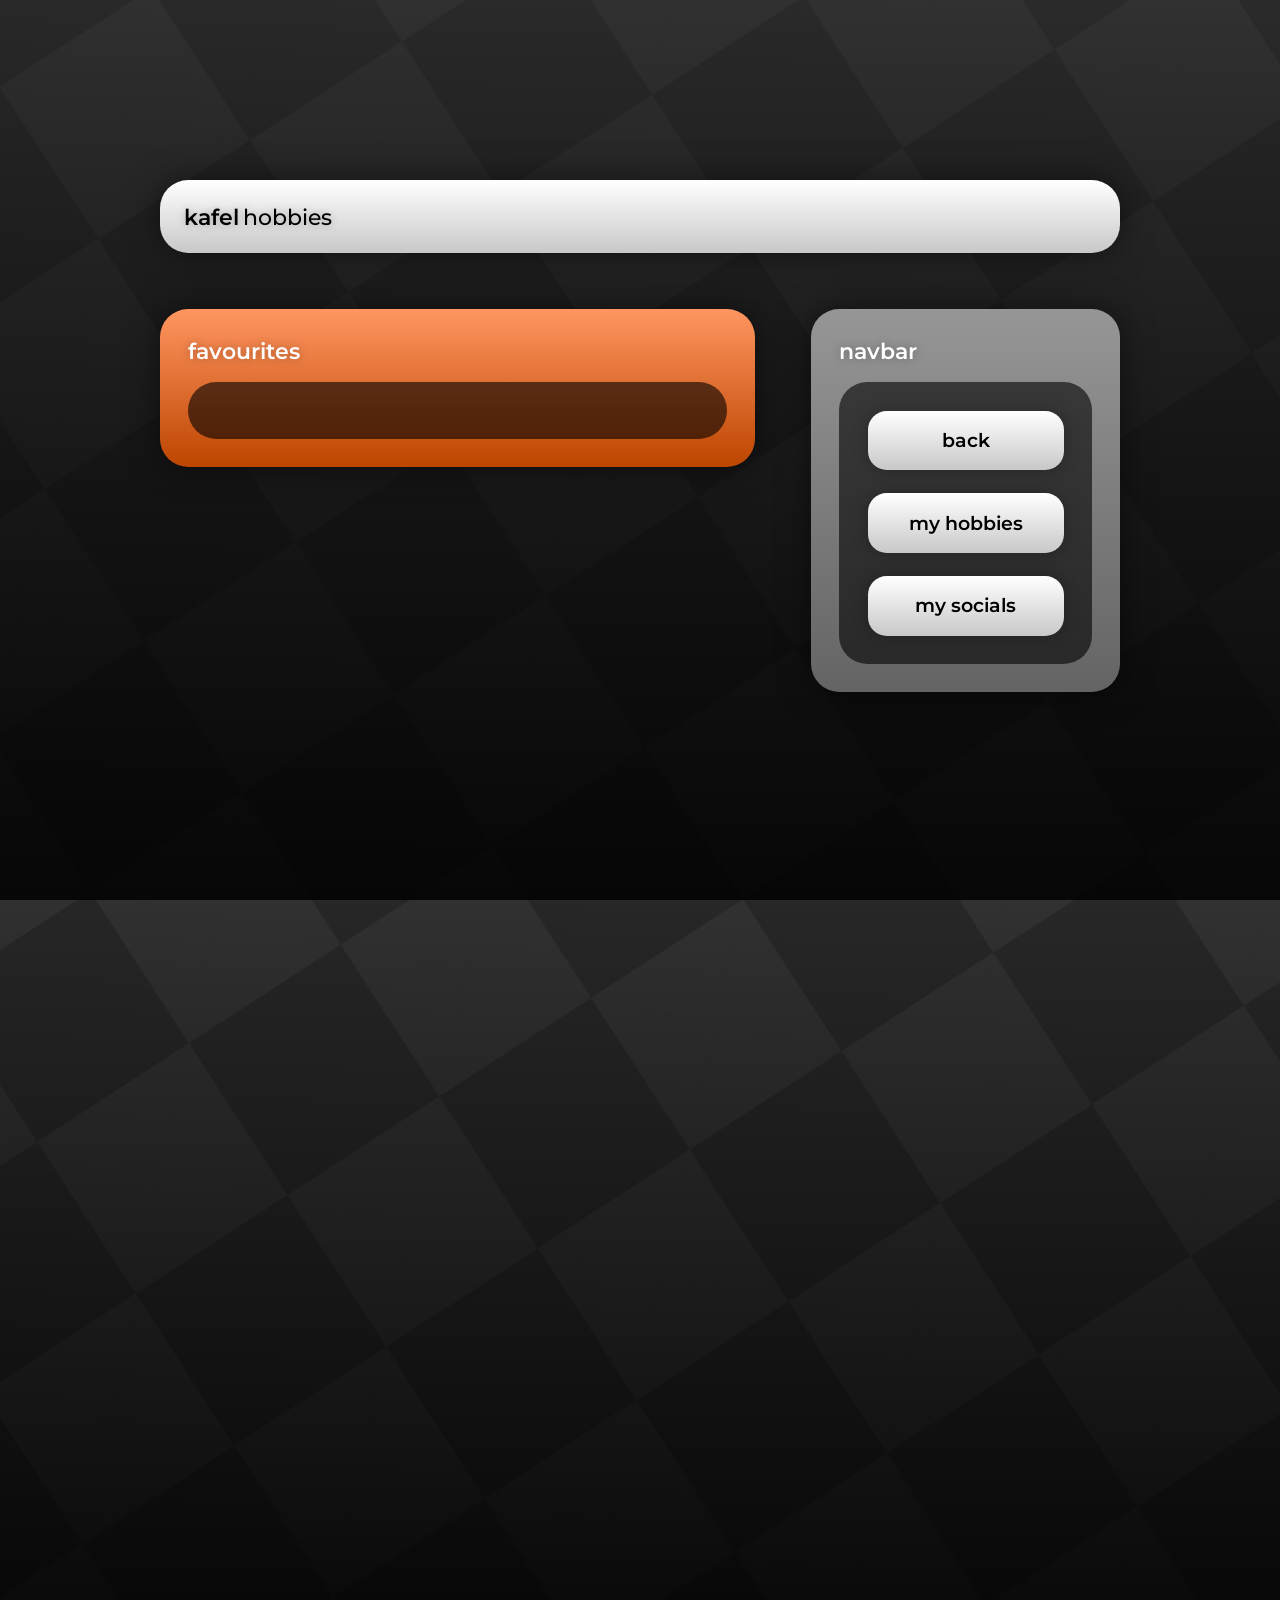
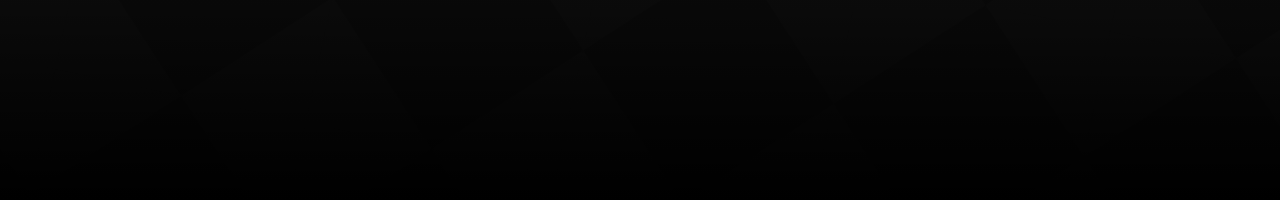
==== hobbies.html @ ec7abc8a "a" ====
﻿<!-- index.html -->
<!DOCTYPE html>
<html lang="en">
<head>
    <meta charset="utf-8" />
    <meta name="viewport" content="width=device-width, initial-scale=1.0">
    <title>kafel \ portfolio \ hobbies</title>

    <link rel="stylesheet" href="more.css" >
</head >
<body>
    <div class="wrapper2">
        <div class="wrapper">
            <div class="checkerboard"></div>
        </div>
    </div>

    <div class="darkthing">
        <div class="thing">
            <div class="bar">
                <header>kafel</header>
                <header class="header2">hobbies</header>
            </div>
            <div class="center">
                <div class="aboutwin">
                    favourites
                    <div class="black fav">

                    </div>
                </div>
                <div class="navbar">
                    navbar
                    <div class="black">
                        <div class="btns">
                            <button class="btn" id="back">back</button>
                            <button class="btn" id="hobbies">my hobbies</button>
                            <button class="btn" id="socials">my socials</button>
                        </div>
                    </div>
                </div>
            </div>
        </div>
    </div>
    <script src="more.js"></script>
</body>
</html >
---- more.css ----
﻿/*kafel | 10\10\26 */
/*fonts*/
@font-face {
    font-family: "mont";
    src: url("fonts/montserrat-sb.ttf") format('truetype');
    font-style: normal;
    font-weight: 600;
}

@font-face {
    font-family: "mont-m";
    src: url("fonts/montserrat-m.ttf") format('truetype');
    font-style: normal;
    font-weight: 600;
}

/*other*/
html, body {
    width: 100%;
    height: 100%;
    font-size: clamp(12px, 1vw + 6px, 20px);
}
body {
    font-family: mont;
    margin: 0;
    padding: 0;
    background-color: black;
    display: flex;
    overflow: hidden;
    justify-content: center;
    align-items: center;
    font-size: 1rem;
    text-shadow: 0px 0px 8px rgba(0,0,0,0.25);
}
.darkthing {
    width: 100%;
    height: 100%;
    background-color: white;
    background: linear-gradient(180deg, rgba(20, 20, 20, 0.65) 0%, rgba(0, 0, 0, 0.85) 100%);
    display: flex;
    overflow: hidden;
    justify-content: center;
    align-items: center;
    z-index: 10;
}
.thing {
    width: 75vw;
    height: 60vh;
    display: flex;
    flex-direction: column;
    justify-content: center;
    align-items: center;
    gap: 3rem;
    font-size: 1.15rem;
}
.bar {
    background: #ffffff;
    background: linear-gradient(180deg, rgba(255, 255, 255, 1) 0%, rgba(200, 200, 200, 1) 100%);
    border-radius: 1.5rem;
    color: black;
    padding: 1.25rem;
    box-shadow: 0px 0px 16px rgba(0,0,0,0.4);
    box-sizing: border-box;
    display: flex;
    width: 100%;
    flex-direction: row;
    align-items: center;
    gap: 0.25rem;
    box-shadow: 0px 0px 32px rgba(0,0,0,0.5);
}
header {
    font-size: 1.15rem;
}
.header2{
    font-family: mont-m;
}
.center {
    width: 100%;
    height: 100%;
    display: flex;
    flex-direction: row;
    gap: 3rem;
    align-items: flex-start;
}
.aboutwin {
    display: flex;
    background: #ff9661;
    background: linear-gradient(180deg, rgba(255, 150, 97, 1) 0%, rgba(189, 69, 0, 1) 100%);
    border-radius: 1.5rem;
    position: relative;
    width: 100%;
    height: auto;
    flex-direction: column;
    box-shadow: 0px 0px 16px rgba(0,0,0,0.4);
    box-sizing: border-box;
    padding: 1.5rem;
    gap: 1rem;
    color: white;
    min-height: 0;
    box-shadow: 0px 0px 32px rgba(0,0,0,0.5);
}
.navbar {
    display: flex;
    background: linear-gradient(180deg, rgba(150, 150, 150, 1) 0%, rgba(100, 100, 100, 1) 100%);
    border-radius: 1.5rem;
    position: relative;
    width: 50%;
    height: auto;
    flex-direction: column;
    justify-content: center;
    box-shadow: 0px 0px 16px rgba(0,0,0,0.4);
    box-sizing: border-box;
    padding: 1.5rem;
    min-height: 0;
    gap: 1rem;
    color: white;
    box-shadow: 0px 0px 32px rgba(0,0,0,0.5);
}
.black {
    display: flex;
    flex-direction: row;
    gap: 1.5rem;
    background-color: rgba(0,0,0, 0.6);
    border-radius: 1.5rem;
    align-items: center;
    justify-content: space-around;
    width: 100%;
    height: 100%;
    padding: 1.5rem;
    box-sizing: border-box;
    min-height: 0;
    overflow: hidden;
}
img {
    height: 15vh;
    aspect-ratio: 1;
}
a{
    font-size: 1rem;
}
.btns {
    display: flex;
    flex-direction: column;
    width: 100%;
    height: 25vh;
    gap: 1.25rem;
    justify-content: space-between;
}
.btn {
    background: #ffffff;
    background: linear-gradient(180deg, rgba(255, 255, 255, 1) 0%, rgba(200, 200, 200, 1) 100%);
    border: none;
    border-radius: 1rem;
    width: 100%;
    color: black;
    font-family: mont;
    font-size: 1rem;
    box-sizing: border-box;
    box-shadow: 0px 0px 16px rgba(0,0,0,0.25);
    cursor: pointer;
    /* Центрируем текст внутри кнопки */
    display: flex;
    align-items: center;
    justify-content: center;
    /* Исходное распределение высоты (все равны) */
    flex: 1 1 auto;
    /* Плавный твининг изменения высоты */
    transition: flex 0.4s cubic-bezier(0.25, 1, 0.5, 1);
}
.btns:hover .btn {
    flex: 0.5 1 auto;
}

/* 2. Но та конкретная кнопка, на которую навели, сильно увеличивается */
.btns .btn:hover {
    flex: 0.75 1 auto;
}
/* Базовое состояние кнопок соцсетей */
.linkbtn {
    background: #ffffff;
    background: linear-gradient(180deg, rgba(255, 255, 255, 1) 0%, rgba(200, 200, 200, 1) 100%);
    border: none;
    border-radius: 1rem;
    color: black;
    font-family: mont;
    font-size: 1rem;
    box-sizing: border-box;
    box-shadow: 0px 0px 16px rgba(0,0,0,0.25);
    cursor: pointer;
    display: flex;
    align-items: center;
    justify-content: center;
    height: 5vh !important;
    /* Убран !important, чтобы flex мог динамически изменяться */
    flex: 1 1 auto;
    transition: flex 0.4s cubic-bezier(0.25, 1, 0.5, 1);
}

/* Контейнер-родитель, который контролирует ширину элементов */
.links {
    display: flex;
    flex-direction: row;
    gap: 1rem;
    width: 100%; /* Растягиваем контейнер кнопок на всю ширину окна */
}

    /* 1. Когда курсор внутри контейнера .links, ВСЕ кнопки сжимаются */
    .links:hover .linkbtn {
        flex: 0.5 1 auto;
    }

    /* 2. Конкретная кнопка под курсором плавно расширяется по оси X */
    .links .linkbtn:hover {
        flex: 0.65 1 auto;
    }
.fav{
    height: 175%;
}

/*bg*/
.wrapper2 {
    width: 100%;
    height: 200vh;
    position: absolute;
    overflow: hidden;
    top: 0;
    background: linear-gradient(180deg, rgba(0, 0, 0, 0.15) 0%, rgba(0, 0, 0, 1) 100%);
}

.wrapper {
    position: absolute;
    top: -100%;
    left: -100%;
    width: 500%;
    height: 300%;
    transform: rotate(12deg);
    overflow: hidden;
    z-index: -1;
}

.checkerboard {
    --size: 256px;
    width: 200%;
    height: 100%;
    background-image: linear-gradient(45deg, #5c5c5c 25%, transparent 25%), linear-gradient(-45deg, #5c5c5c 25%, transparent 25%), linear-gradient(45deg, transparent 75%, #5c5c5c 75%), linear-gradient(-45deg, transparent 75%, #5c5c5c 75%);
    background-size: var(--size) var(--size);
    background-color: #3d3d3d;
    animation: scroll 12s linear infinite;
    position: relative;
}


    .checkerboard::after {
        content: '';
        position: absolute;
        top: 0;
        left: 0;
        width: 120%;
        height: 120%;
        background: radial-gradient(circle at 15% 15%, rgba(255,255,255,0.22) 0%, rgba(0,0,0,0.45) 85%);
        pointer-events: none;
    }

@keyframes scroll {
    0% {
        background-position: 0px 0px, 0px calc(var(--size) / 2), calc(var(--size) / 2) calc(var(--size) / -2), calc(var(--size) / -2) 0px;
    }

    100% {
        background-position: var(--size) var(--size), var(--size) calc(var(--size) * 1.5), calc(var(--size) * 1.5) calc(var(--size) / 2), calc(var(--size) / 2) var(--size);
    }
}

/*media reqs*/
@media (min-aspect-ratio: 18/9) {
    .thing {
        aspect-ratio: 18 / 9;
        height: 80vh;
        width: auto;
    }
}
@media (max-aspect-ratio: 4/3) {
    /* Разрешаем главному контейнеру адаптироваться под квадратный экран */
    .thing {
        width: 90vw; /* Увеличиваем общую ширину на узком экране, чтобы убрать пустые поля */
        height: auto; /* Позволяем сайту расти вниз, чтобы текст не вылезал */
    }

    /* Главное исправление: перестраиваем блоки друг под друга (вертикально) */


    /* Теперь эти свойства сработают идеально, так как блоки больше не жмут друг друга в ряду */
    .navbar {
        width: 100% !important;
    }

    .aboutwin {
        width: 100% !important;
    }
}
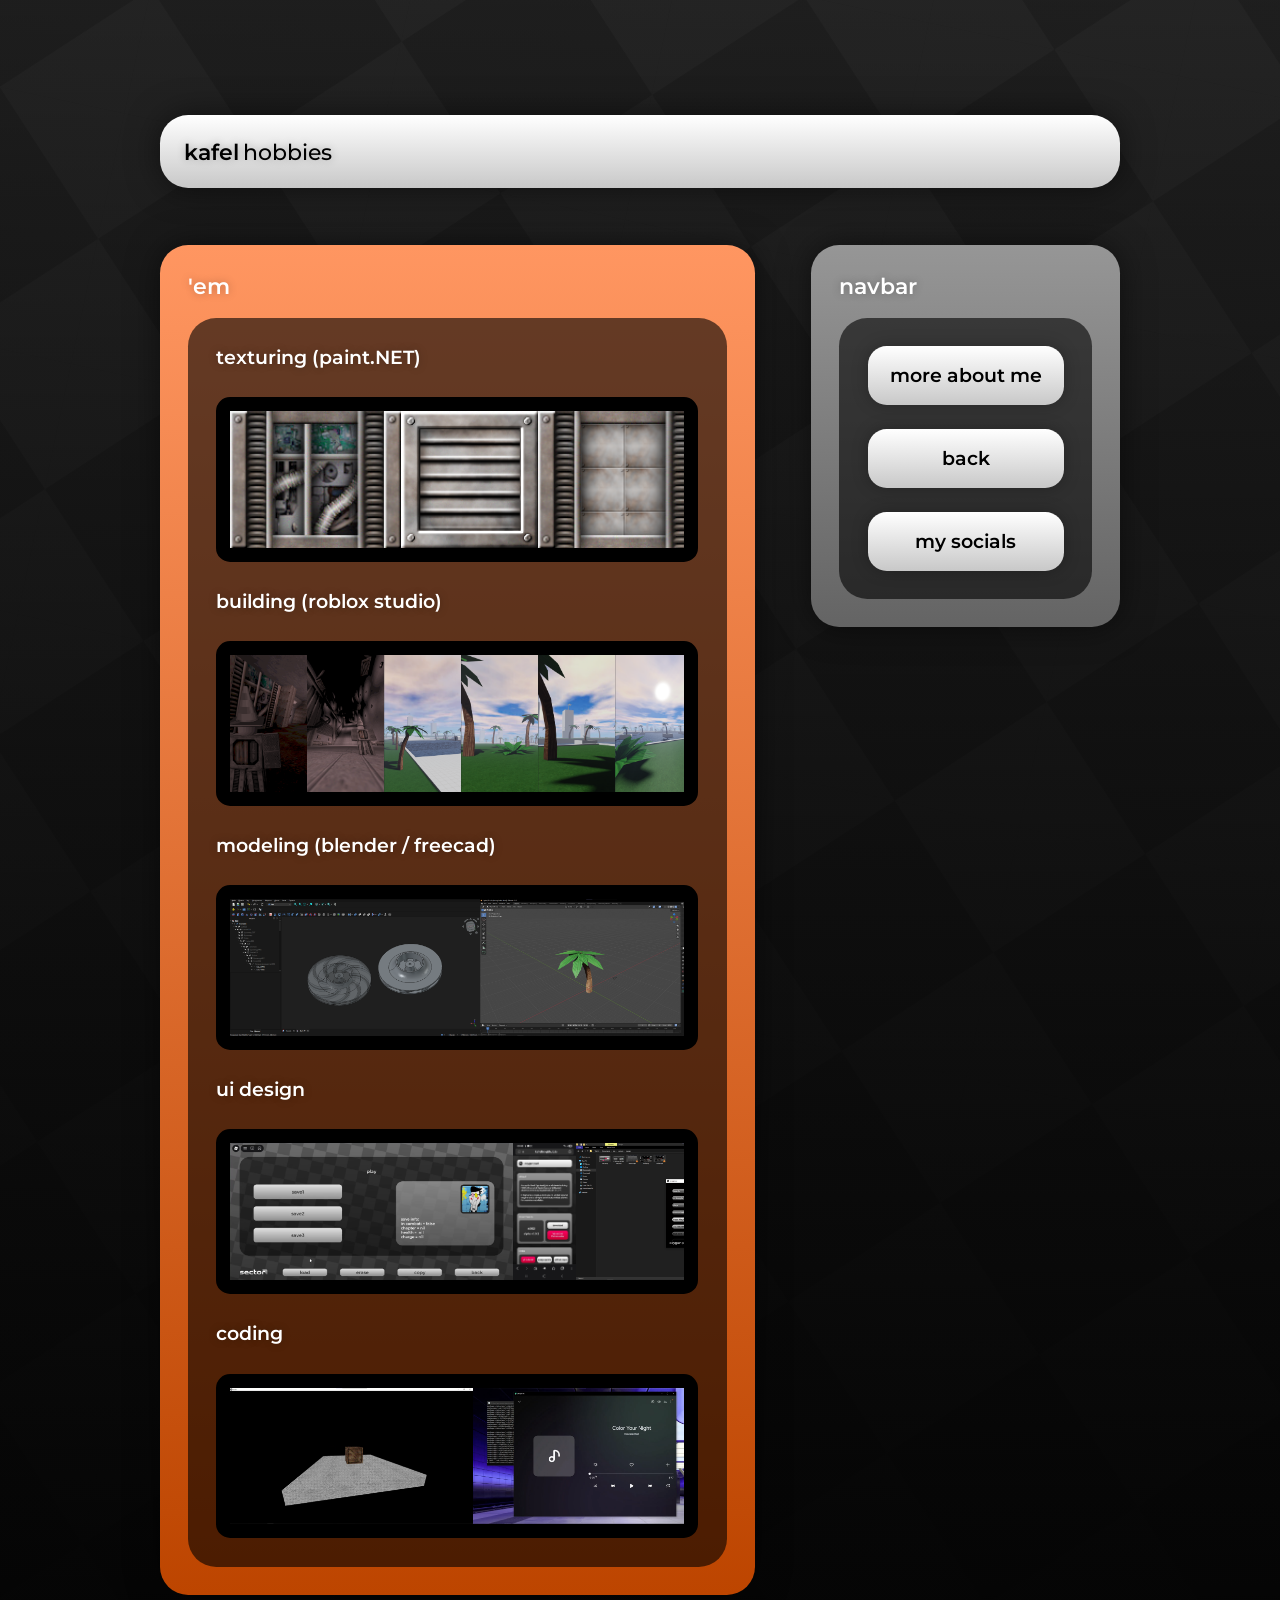
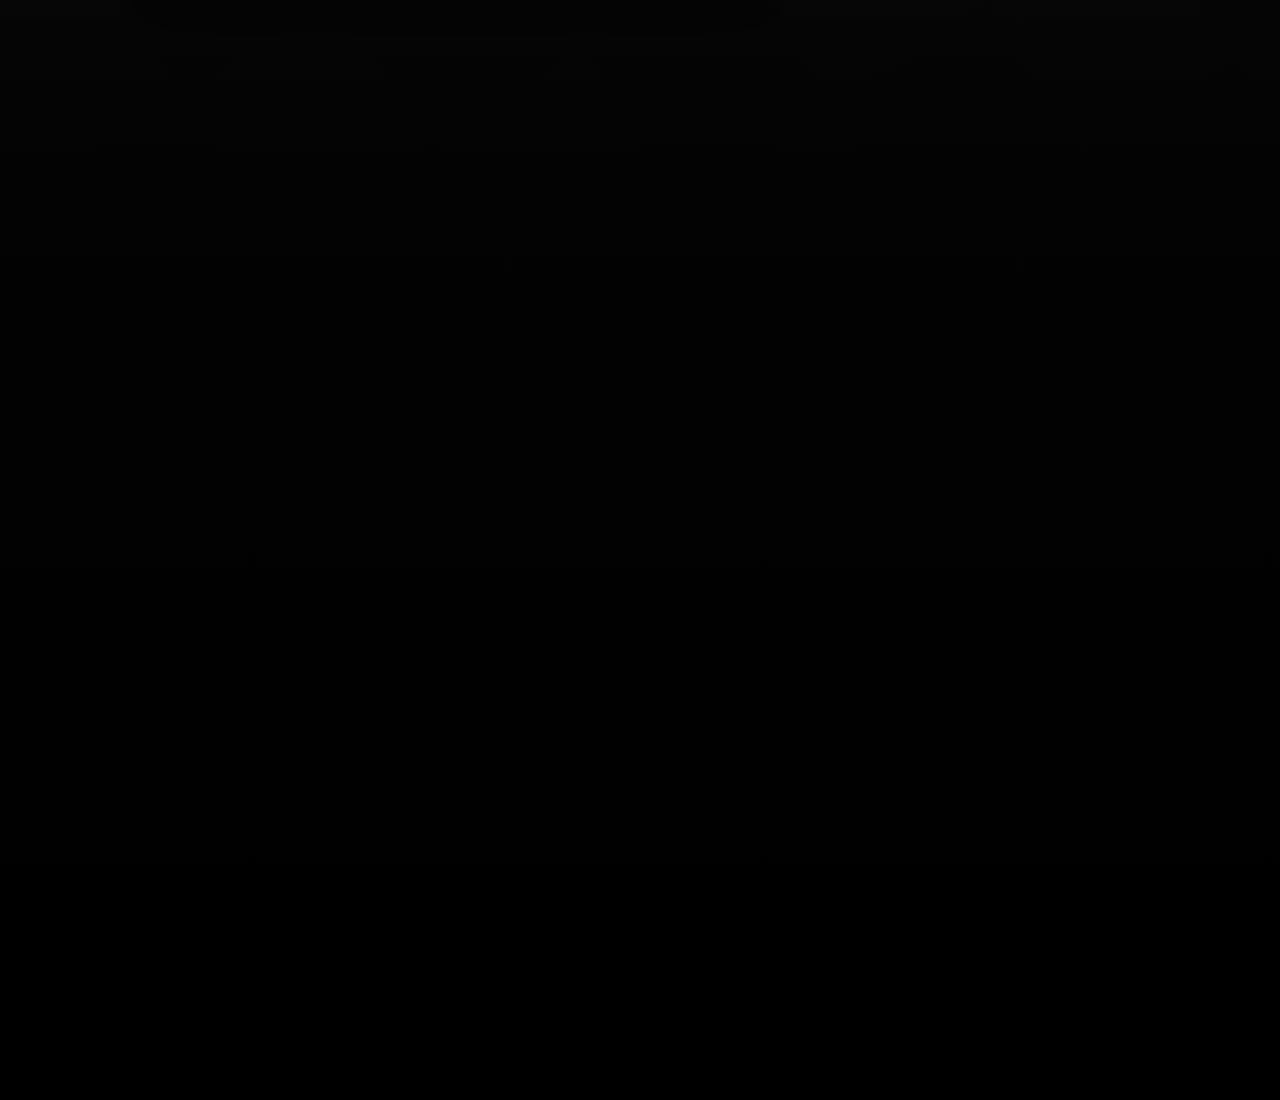
==== commit 7269eacd: "a" ====
--- a/hobbies.html
+++ b/hobbies.html
@@ -6,7 +6,7 @@
     <meta name="viewport" content="width=device-width, initial-scale=1.0">
     <title>kafel \ portfolio \ hobbies</title>
 
-    <link rel="stylesheet" href="more.css" >
+    <link rel="stylesheet" href="hobbies.css" >
 </head >
 <body>
     <div class="wrapper2">
@@ -23,17 +23,60 @@
             </div>
             <div class="center">
                 <div class="aboutwin">
-                    favourites
-                    <div class="black fav">
-
+                    'em
+                    <div class="black list">
+                        texturing (paint.NET)
+                        <div class="cimg">
+                            <img src="works/texturing/door2.png" />
+                            <img src="works/texturing/vent3.png" />
+                            <img src="works/texturing/door3.png" />
+                            <img src="works/texturing/soda!.png" />
+                            <img src="works/texturing/charger_online.png" />
+                            <img src="works/texturing/battery_up.png" />
+                            <img src="works/texturing/spot2_lit.png" />
+                            <img src="works/texturing/charger_pipe.png" />
+                            <img src="works/texturing/wire.png" />
+                            <img src="works/texturing/metalgrate2.png" />
+                        </div>
+                        building (roblox studio)
+                        <div class="cimg">
+                            <img src="works/rbstudio/3.png" />
+                            <img src="works/rbstudio/4.png" />
+                            <img src="works/rbstudio/5.png" />
+                            <img src="works/rbstudio/6.png" />
+                            <img src="works/rbstudio/7.png" />
+                            <img src="works/rbstudio/8.png" />
+                            <img src="works/rbstudio/14.png" />
+                            <img src="works/rbstudio/16.png" />
+                            <img src="works/rbstudio/17.png" />
+                            <img src="works/rbstudio/18.png" />
+                        </div>
+                        modeling (blender / freecad)
+                        <div class="cimg">
+                            <img src="works/modeling/cad1.png" />
+                            <img src="works/modeling/palm.png" />
+                        </div>
+                        ui design
+                        <div class="cimg">
+                            <img src="works/design/sec.png" id="works/design/sector.mkv" />
+                            <img src="works/design/oxy.png" />
+                            <img src="works/design/oxy2.png" />
+                        </div>
+                        coding
+                        <div class="cimg">
+                            <img src="works/coding/demo.png" id="works/coding/demo.mkv" />
+                            <img src="works/coding/oldlink.png" id="works/coding/oldlink.mkv" />
+                            <img src="works/coding/oxyprev.png" id="works/coding/oxy.mkv" />
+                            <img src="works/coding/oxyui.png" id="works/coding/o.mp4" />
+                        </div>
                     </div>
                 </div>
                 <div class="navbar">
                     navbar
                     <div class="black">
                         <div class="btns">
-                            <button class="btn" id="back">back</button>
-                            <button class="btn" id="hobbies">my hobbies</button>
+                            <button class="btn" id="back">more about me</button>
+                            <button class="btn" id="hobbies">back</button>
                             <button class="btn" id="socials">my socials</button>
                         </div>
                     </div>
@@ -41,6 +84,6 @@
             </div>
         </div>
     </div>
-    <script src="more.js"></script>
+    <script src="hobbies.js"></script>
 </body>
 </html >
--- a/hobbies.css
+++ b/hobbies.css
@@ -0,0 +1,308 @@
+﻿/*kafel | 10\10\26 */
+/*fonts*/
+@font-face {
+    font-family: "mont";
+    src: url("fonts/montserrat-sb.ttf") format('truetype');
+    font-style: normal;
+    font-weight: 600;
+}
+
+@font-face {
+    font-family: "mont-m";
+    src: url("fonts/montserrat-m.ttf") format('truetype');
+    font-style: normal;
+    font-weight: 600;
+}
+
+/*other*/
+html, body {
+    width: 100%;
+    height: 100%;
+    font-size: clamp(12px, 1vw + 6px, 20px);
+}
+body {
+    font-family: mont;
+    margin: 0;
+    padding: 0;
+    background-color: black;
+    display: flex;
+    overflow-x: hidden;
+    justify-content: center;
+    align-items: center;
+    font-size: 1rem;
+    text-shadow: 0px 0px 8px rgba(0,0,0,0.25);
+}
+.darkthing {
+    width: 100%;
+    height: 500%;
+    background-color: white;
+    background: linear-gradient(180deg, rgba(20, 20, 20, 0.65) 0%, rgba(0, 0, 0, 0.85) 100%);
+    display: flex;
+    justify-content: center;
+    align-items: center;
+    z-index: 10;
+}
+.thing {
+    width: 75vw;
+    height: 60vh;
+    display: flex;
+    flex-direction: column;
+    justify-content: center;
+    align-items: center;
+    gap: 3rem;
+    font-size: 1.15rem;
+}
+.bar {
+    background: #ffffff;
+    background: linear-gradient(180deg, rgba(255, 255, 255, 1) 0%, rgba(200, 200, 200, 1) 100%);
+    border-radius: 1.5rem;
+    color: black;
+    padding: 1.25rem;
+    box-shadow: 0px 0px 16px rgba(0,0,0,0.4);
+    box-sizing: border-box;
+    display: flex;
+    width: 100%;
+    flex-direction: row;
+    align-items: center;
+    gap: 0.25rem;
+    box-shadow: 0px 0px 32px rgba(0,0,0,0.5);
+}
+header {
+    font-size: 1.15rem;
+}
+.header2{
+    font-family: mont-m;
+}
+.center {
+    width: 100%;
+    height: 100%;
+    display: flex;
+    flex-direction: row;
+    gap: 3rem;
+    align-items: flex-start;
+}
+.aboutwin {
+    display: flex;
+    background: #ff9661;
+    background: linear-gradient(180deg, rgba(255, 150, 97, 1) 0%, rgba(189, 69, 0, 1) 100%);
+    border-radius: 1.5rem;
+    position: relative;
+    width: 100%;
+    height: 250%;
+    flex-direction: column;
+    box-shadow: 0px 0px 16px rgba(0,0,0,0.4);
+    box-sizing: border-box;
+    padding: 1.5rem;
+    gap: 1rem;
+    color: white;
+    min-height: 0;
+    box-shadow: 0px 0px 32px rgba(0,0,0,0.5);
+}
+.navbar {
+    display: flex;
+    background: linear-gradient(180deg, rgba(150, 150, 150, 1) 0%, rgba(100, 100, 100, 1) 100%);
+    border-radius: 1.5rem;
+    position: relative;
+    width: 50%;
+    height: auto;
+    flex-direction: column;
+    justify-content: center;
+    box-shadow: 0px 0px 16px rgba(0,0,0,0.4);
+    box-sizing: border-box;
+    padding: 1.5rem;
+    min-height: 0;
+    gap: 1rem;
+    color: white;
+    box-shadow: 0px 0px 32px rgba(0,0,0,0.5);
+}
+.black {
+    display: flex;
+    flex-direction: row;
+    gap: 1.5rem;
+    background-color: rgba(0,0,0, 0.6);
+    border-radius: 1.5rem;
+    align-items: center;
+    justify-content: space-around;
+    width: 100%;
+    height: 100%;
+    padding: 1.5rem;
+    box-sizing: border-box;
+    min-height: 0;
+    overflow: hidden;
+}
+a{
+    font-size: 1rem;
+}
+.btns {
+    display: flex;
+    flex-direction: column;
+    width: 100%;
+    height: 25vh;
+    gap: 1.25rem;
+    justify-content: space-between;
+}
+.btn {
+    background: #ffffff;
+    background: linear-gradient(180deg, rgba(255, 255, 255, 1) 0%, rgba(200, 200, 200, 1) 100%);
+    border: none;
+    border-radius: 1rem;
+    width: 100%;
+    color: black;
+    font-family: mont;
+    font-size: 1rem;
+    box-sizing: border-box;
+    box-shadow: 0px 0px 16px rgba(0,0,0,0.25);
+    cursor: pointer;
+
+    display: flex;
+    align-items: center;
+    justify-content: center;
+
+    flex: 1 1 auto;
+
+    transition: flex 0.4s cubic-bezier(0.25, 1, 0.5, 1);
+}
+.btns:hover .btn {
+    flex: 0.5 1 auto;
+}
+
+
+.btns .btn:hover {
+    flex: 0.75 1 auto;
+}
+
+.linkbtn {
+    background: #ffffff;
+    background: linear-gradient(180deg, rgba(255, 255, 255, 1) 0%, rgba(200, 200, 200, 1) 100%);
+    border: none;
+    border-radius: 1rem;
+    color: black;
+    font-family: mont;
+    font-size: 1rem;
+    box-sizing: border-box;
+    box-shadow: 0px 0px 16px rgba(0,0,0,0.25);
+    cursor: pointer;
+    display: flex;
+    align-items: center;
+    justify-content: center;
+    height: 5vh !important;
+    flex: 1 1 auto;
+    transition: flex 0.4s cubic-bezier(0.25, 1, 0.5, 1);
+}
+
+.links {
+    display: flex;
+    flex-direction: row;
+    gap: 1rem;
+    width: 100%;
+}
+
+    .links:hover .linkbtn {
+        flex: 0.5 1 auto;
+    }
+
+    .links .linkbtn:hover {
+        flex: 0.65 1 auto;
+    }
+.fav{
+    height: 175%;
+}
+.cimg {
+    display: flex;
+    flex-direction: row;
+    overflow: hidden;
+    border-radius: 0.75rem;
+    box-sizing: border-box;
+    border: 0.75rem solid black;
+    height: 100%;
+}
+img {
+    width: 100%;
+    height: 100%;
+    object-fit: cover;
+    cursor: pointer;
+
+}
+.list{
+    flex-direction: column;
+    align-items: start;
+    font-size: 1rem;
+}
+
+/*bg*/
+.wrapper2 {
+    width: 100%;
+    height: 200vh;
+    position: absolute;
+    overflow: hidden;
+    top: 0;
+    background: linear-gradient(180deg, rgba(0, 0, 0, 0.15) 0%, rgba(0, 0, 0, 1) 100%);
+}
+
+.wrapper {
+    position: absolute;
+    top: -100%;
+    left: -100%;
+    width: 500%;
+    height: 300%;
+    transform: rotate(12deg);
+    overflow: hidden;
+    z-index: -1;
+}
+
+.checkerboard {
+    --size: 256px;
+    width: 200%;
+    height: 100%;
+    background-image: linear-gradient(45deg, #5c5c5c 25%, transparent 25%), linear-gradient(-45deg, #5c5c5c 25%, transparent 25%), linear-gradient(45deg, transparent 75%, #5c5c5c 75%), linear-gradient(-45deg, transparent 75%, #5c5c5c 75%);
+    background-size: var(--size) var(--size);
+    background-color: #3d3d3d;
+    animation: scroll 12s linear infinite;
+    position: relative;
+}
+
+
+    .checkerboard::after {
+        content: '';
+        position: absolute;
+        top: 0;
+        left: 0;
+        width: 120%;
+        height: 120%;
+        background: radial-gradient(circle at 15% 15%, rgba(255,255,255,0.22) 0%, rgba(0,0,0,0.45) 85%);
+        pointer-events: none;
+    }
+
+@keyframes scroll {
+    0% {
+        background-position: 0px 0px, 0px calc(var(--size) / 2), calc(var(--size) / 2) calc(var(--size) / -2), calc(var(--size) / -2) 0px;
+    }
+
+    100% {
+        background-position: var(--size) var(--size), var(--size) calc(var(--size) * 1.5), calc(var(--size) * 1.5) calc(var(--size) / 2), calc(var(--size) / 2) var(--size);
+    }
+}
+
+/*media reqs*/
+@media (min-aspect-ratio: 18/9) {
+    .thing {
+        aspect-ratio: 18 / 9;
+        height: 80vh;
+        width: auto;
+    }
+}
+@media (max-aspect-ratio: 4/3) {
+    .thing {
+        width: 90vw;
+        height: auto;
+    }
+
+    .navbar {
+        width: 100% !important;
+    }
+
+    .aboutwin {
+        width: 100% !important;
+    }
+}
+
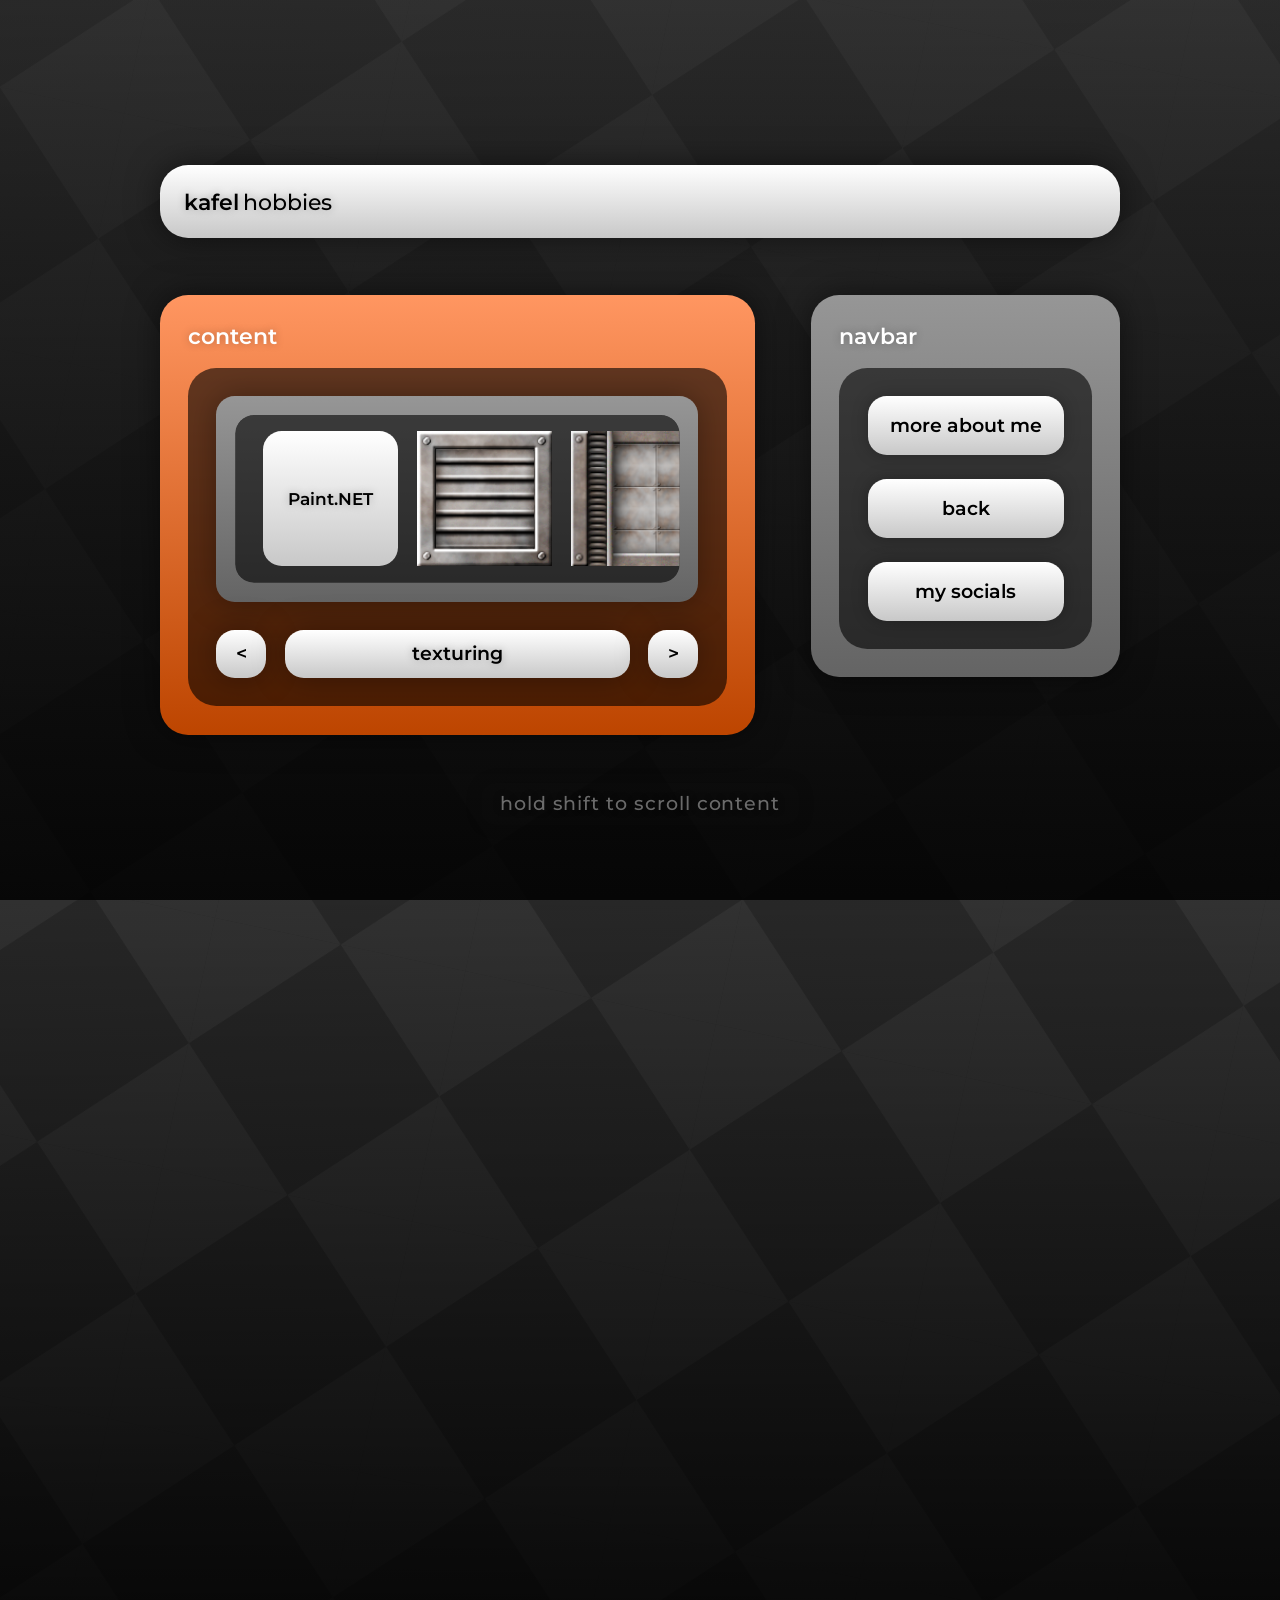
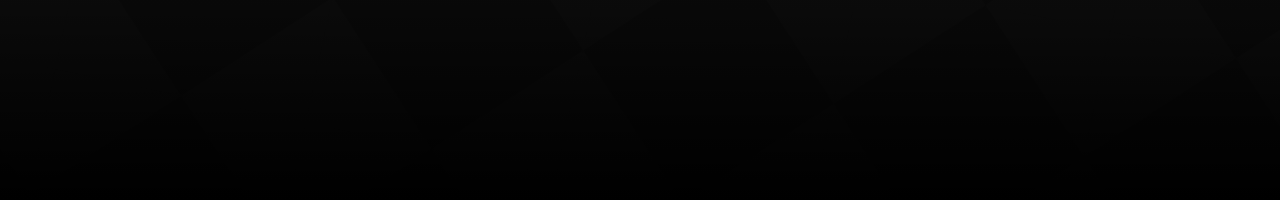
==== commit 6d6a7465: "наконец-то" ====
--- a/hobbies.html
+++ b/hobbies.html
@@ -23,51 +23,117 @@
             </div>
             <div class="center">
                 <div class="aboutwin">
-                    'em
-                    <div class="black list">
-                        texturing (paint.NET)
-                        <div class="cimg">
-                            <img src="works/texturing/door2.png" />
-                            <img src="works/texturing/vent3.png" />
-                            <img src="works/texturing/door3.png" />
-                            <img src="works/texturing/soda!.png" />
-                            <img src="works/texturing/charger_online.png" />
-                            <img src="works/texturing/battery_up.png" />
-                            <img src="works/texturing/spot2_lit.png" />
-                            <img src="works/texturing/charger_pipe.png" />
-                            <img src="works/texturing/wire.png" />
-                            <img src="works/texturing/metalgrate2.png" />
-                        </div>
-                        building (roblox studio)
-                        <div class="cimg">
-                            <img src="works/rbstudio/3.png" />
-                            <img src="works/rbstudio/4.png" />
-                            <img src="works/rbstudio/5.png" />
-                            <img src="works/rbstudio/6.png" />
-                            <img src="works/rbstudio/7.png" />
-                            <img src="works/rbstudio/8.png" />
-                            <img src="works/rbstudio/14.png" />
-                            <img src="works/rbstudio/16.png" />
-                            <img src="works/rbstudio/17.png" />
-                            <img src="works/rbstudio/18.png" />
-                        </div>
-                        modeling (blender / freecad)
-                        <div class="cimg">
-                            <img src="works/modeling/cad1.png" />
-                            <img src="works/modeling/palm.png" />
-                        </div>
-                        ui design
-                        <div class="cimg">
-                            <img src="works/design/sec.png" id="works/design/sector.mkv" />
-                            <img src="works/design/oxy.png" />
-                            <img src="works/design/oxy2.png" />
-                        </div>
-                        coding
-                        <div class="cimg">
-                            <img src="works/coding/demo.png" id="works/coding/demo.mkv" />
-                            <img src="works/coding/oldlink.png" id="works/coding/oldlink.mkv" />
-                            <img src="works/coding/oxyprev.png" id="works/coding/oxy.mkv" />
-                            <img src="works/coding/oxyui.png" id="works/coding/o.mp4" />
+                    content
+                    <div class="black">
+                        <div class="cc">
+                            <div class="crd" name="texturing">
+                                <div class="bl2">
+                                    <div class="infod">
+                                        Paint.NET
+                                    </div>
+                                    <img src="works/texturing/vent3.png" />
+                                    <img src="works/texturing/door3.png" />
+                                    <img src="works/texturing/door2.png" />
+                                    <img src="works/texturing/soda!.png" />
+                                    <img src="works/texturing/spot2_lit.png" />
+                                    <img src="works/texturing/profil.png" />
+                                    <img src="works/texturing/charger_online.png" />
+                                    <img src="works/texturing/charger_pipe.png" />
+                                    <img src="works/texturing/wire.png" />
+                                </div>
+                            </div>
+
+                            <div class="crd hcrd" name="coding">
+                                <div class="bl2">
+                                    <div class="infod">
+                                        C++
+                                        <br />
+                                        Python
+                                        <br />
+                                        Luau
+                                    </div>
+                                    <img src="works/coding/oxyui.png" id="works/coding/o.mp4" />
+                                    <img src="works/coding/oxyprev.png" />
+                                    <img src="works/coding/oldlink.png" id="works/coding/oldlink.mkv" />
+                                    <img src="works/coding/demo.png" id="works/coding/demo.mkv" />
+                                </div>
+                            </div>
+
+                            <div class="crd hcrd" name="design">
+                                <div class="bl2">
+                                    <div class="infod">
+                                        rb studio
+                                        <br />
+                                        web
+                                        <br />
+                                        oxygenui
+                                    </div>
+                                    <img src="works/design/sec.png" id="works/design/sector.mkv" />
+                                    <img src="works/design/oxy.png" />
+                                    <img src="works/design/oxy2.png" />
+                                    <img src="works/coding/oxyui.png" id="works/coding/o.mp4" />
+                                </div>
+                            </div>
+
+                            <div class="crd hcrd" name="mapping">
+                                <div class="bl2">
+                                    <div class="infod">
+                                        rb studio
+                                    </div>
+                                    <img src="works/rbstudio/1.png" />
+                                    <img src="works/rbstudio/2.png" />
+                                    <img src="works/rbstudio/3.png" />
+                                    <img src="works/rbstudio/4.png" />
+                                    <img src="works/rbstudio/5.png" />
+                                    <img src="works/rbstudio/6.png" />
+                                    <img src="works/rbstudio/7.png" />
+                                    <img src="works/rbstudio/8.png" />
+                                    <img src="works/rbstudio/9.png" />
+                                    <img src="works/rbstudio/10.png" />
+                                    <img src="works/rbstudio/11.png" />
+                                    <img src="works/rbstudio/12.png" />
+                                    <img src="works/rbstudio/13.png" />
+                                    <img src="works/rbstudio/14.png" />
+                                    <img src="works/rbstudio/15.png" />
+                                    <img src="works/rbstudio/16.png" />
+                                    <img src="works/rbstudio/17.png" />
+                                    <img src="works/rbstudio/18.png" />
+                                </div>
+                            </div>
+
+                            <div class="crd hcrd" name="composing">
+                                <div class="bl2 awrapper">
+                                    <button class="abtn" id="works/composing/breeze.wav">
+                                        <span>breeze.wav</span>
+                                    </button>
+                                    <button class="abtn" id="works/composing/lobby.wav">
+                                        <span>lobby.wav</span>
+                                    </button>
+                                    <button class="abtn" id="works/composing/warehouse.wav">
+                                        <span>warehouse.wav</span>
+                                    </button>
+                                </div>
+                            </div>
+
+
+                            <div class="crd hcrd" name="modeling">
+                                <div class="bl2">
+                                    <div class="infod">
+                                        FreeCAD
+                                        blender
+                                    </div>
+                                    <img src="works/modeling/cad1.png" />
+                                    <img src="works/modeling/palm.png" />
+                                </div>
+                            </div>
+
+                            <div class="controls">
+                                <button class="cbtn">&lt;</button>
+                                <div class="ctitle">
+                                    <a>texturing</a>
+                                </div>
+                                <button class="cbtn">&gt;</button>
+                            </div>
                         </div>
                     </div>
                 </div>
@@ -75,7 +141,7 @@
                     navbar
                     <div class="black">
                         <div class="btns">
-                            <button class="btn" id="back">more about me</button>
+                            <button class="btn" id="more">more about me</button>
                             <button class="btn" id="hobbies">back</button>
                             <button class="btn" id="socials">my socials</button>
                         </div>
@@ -83,6 +149,7 @@
                 </div>
             </div>
         </div>
+        <div class="hint">hold shift to scroll content</div>
     </div>
     <script src="hobbies.js"></script>
 </body>
--- a/hobbies.css
+++ b/hobbies.css
@@ -26,7 +26,7 @@
     padding: 0;
     background-color: black;
     display: flex;
-    overflow-x: hidden;
+    overflow: hidden;
     justify-content: center;
     align-items: center;
     font-size: 1rem;
@@ -34,10 +34,11 @@
 }
 .darkthing {
     width: 100%;
-    height: 500%;
+    height: 100%;
     background-color: white;
     background: linear-gradient(180deg, rgba(20, 20, 20, 0.65) 0%, rgba(0, 0, 0, 0.85) 100%);
     display: flex;
+    overflow: hidden;
     justify-content: center;
     align-items: center;
     z-index: 10;
@@ -79,6 +80,7 @@
     display: flex;
     flex-direction: row;
     gap: 3rem;
+    min-width: 0;
     align-items: flex-start;
 }
 .aboutwin {
@@ -88,7 +90,7 @@
     border-radius: 1.5rem;
     position: relative;
     width: 100%;
-    height: 250%;
+    height: 100%;
     flex-direction: column;
     box-shadow: 0px 0px 16px rgba(0,0,0,0.4);
     box-sizing: border-box;
@@ -96,6 +98,7 @@
     gap: 1rem;
     color: white;
     min-height: 0;
+    min-width: 0;
     box-shadow: 0px 0px 32px rgba(0,0,0,0.5);
 }
 .navbar {
@@ -122,13 +125,37 @@
     background-color: rgba(0,0,0, 0.6);
     border-radius: 1.5rem;
     align-items: center;
-    justify-content: space-around;
+    justify-content: flex-start;
     width: 100%;
     height: 100%;
     padding: 1.5rem;
     box-sizing: border-box;
     min-height: 0;
-    overflow: hidden;
+    min-width: 0;
+    overflow: hidden;
+}
+img {
+    height: 15vh;
+    width: auto;
+    flex-shrink: 0;
+    object-fit: contain;
+    cursor: pointer;
+
+}
+.infod {
+    height: 15vh;
+    width: 15vh;
+    flex-shrink: 0;
+    color: black;
+    background: #ffffff;
+    background: linear-gradient(180deg, rgba(255, 255, 255, 1) 0%, rgba(200, 200, 200, 1) 100%);
+    display: flex;
+    align-items: center;
+    justify-content: center;
+    text-align: center;
+    border: none;
+    border-radius: 1rem;
+    font-size: 0.9rem;
 }
 a{
     font-size: 1rem;
@@ -153,25 +180,31 @@
     box-sizing: border-box;
     box-shadow: 0px 0px 16px rgba(0,0,0,0.25);
     cursor: pointer;
-
-    display: flex;
-    align-items: center;
-    justify-content: center;
-
+    display: flex;
+    align-items: center;
+    justify-content: center;
     flex: 1 1 auto;
-
     transition: flex 0.4s cubic-bezier(0.25, 1, 0.5, 1);
 }
 .btns:hover .btn {
     flex: 0.5 1 auto;
 }
 
-
 .btns .btn:hover {
     flex: 0.75 1 auto;
 }
 
-.linkbtn {
+.cc {
+    display: flex;
+    flex-direction: column;
+    width: 100%;
+    height: 100%;
+    gap: 1.5rem;
+}
+.cbtn {
+    flex: 0 0 10%;
+    min-width: 50px;
+    height: 100%;
     background: #ffffff;
     background: linear-gradient(180deg, rgba(255, 255, 255, 1) 0%, rgba(200, 200, 200, 1) 100%);
     border: none;
@@ -180,54 +213,142 @@
     font-family: mont;
     font-size: 1rem;
     box-sizing: border-box;
-    box-shadow: 0px 0px 16px rgba(0,0,0,0.25);
+    box-shadow: 0px 0px 32px rgba(0,0,0,0.35);
     cursor: pointer;
     display: flex;
     align-items: center;
     justify-content: center;
-    height: 5vh !important;
+    transition: flex 0.4s cubic-bezier(0.25, 1, 0.5, 1), background-color 0.2s;
+}
+.controls {
+    display: flex;
+    flex-direction: row;
+    width: 100%;
+    height: 25%;
+    gap: 1rem;
+}
+.ctitle {
     flex: 1 1 auto;
+    min-width: 0;
+    height: 100%;
+    background: #ffffff;
+    background: linear-gradient(180deg, rgba(255, 255, 255, 1) 0%, rgba(200, 200, 200, 1) 100%);
+    border-radius: 1rem;
+    display: flex;
+    flex-direction: column;
+    align-items: center;
+    justify-content: center;
+    box-sizing: border-box;
+    color: black;
+    box-shadow: 0px 0px 32px rgba(0,0,0,0.35);
     transition: flex 0.4s cubic-bezier(0.25, 1, 0.5, 1);
 }
-
-.links {
-    display: flex;
-    flex-direction: row;
+.bl2 {
+    display: flex;
+    flex-direction: row;
+    padding: 1.5rem;
     gap: 1rem;
-    width: 100%;
-}
-
-    .links:hover .linkbtn {
-        flex: 0.5 1 auto;
-    }
-
-    .links .linkbtn:hover {
-        flex: 0.65 1 auto;
-    }
-.fav{
-    height: 175%;
-}
-.cimg {
-    display: flex;
-    flex-direction: row;
-    overflow: hidden;
+    background-color: rgba(0,0,0, 0.6);
+    border-radius: 1rem;
+    align-items: center;
+    overflow-y: hidden;
+    overflow-x: auto;
+    clip-path: inset(0 round 1rem);
+    width: 100%;
+    height: 100%;
+    box-sizing: border-box;
+}
+.crd {
+    width: 100%;
+    height: 100%;
+    background: linear-gradient(180deg, rgba(150, 150, 150, 1) 0%, rgba(100, 100, 100, 1) 100%);
+    border-radius: 1rem;
+    display: flex;
+    flex-direction: row;
+    padding: 1rem;
+    justify-content: flex-start;
+    box-sizing: border-box;
+    color: black;
+    overflow: hidden;
+    clip-path: none;
+    box-shadow: 0px 0px 32px rgba(0,0,0,0.35);
+}
+.hcrd{
+    display: none;
+}
+.black, .bl2 {
+    -ms-overflow-style: none;
+    scrollbar-width: none;
+}
+
+    .black::-webkit-scrollbar,
+    .bl2::-webkit-scrollbar {
+        display: none;
+    }
+.controls .cbtn:hover {
+    flex: 0 0 12.5%;
+}
+
+.controls:has(.cbtn:hover) .ctitle {
+    flex: 1 1 auto;
+}
+.hint {
+    position: absolute;
+    bottom: 4rem;
+    left: 50%;
+    transform: translateX(-50%);
+    font-family: mont-m;
+    font-size: 1rem;
+    color: rgba(255, 255, 255, 0.4);
+    letter-spacing: 0.05em;
+    padding: 0.5rem 1rem;
     border-radius: 0.75rem;
-    box-sizing: border-box;
-    border: 0.75rem solid black;
-    height: 100%;
-}
-img {
-    width: 100%;
-    height: 100%;
-    object-fit: cover;
+    pointer-events: none;
+    box-shadow: 0px 0px 16px rgba(0, 0, 0, 0.2);
+    z-index: 20;
+}
+
+.awrapper {
+    display: flex;
+    flex-direction: row;
+    gap: 1.25rem;
+    width: 100%;
+    height: 100%;
+    box-sizing: border-box;
+}
+
+.abtn {
+    background: #ffffff;
+    background: linear-gradient(180deg, rgba(255, 255, 255, 1) 0%, rgba(200, 200, 200, 1) 100%);
+    border: none;
+    border-radius: 1rem;
+    color: black;
+    font-family: mont;
+    font-size: 0.9rem;
+    box-sizing: border-box;
+    box-shadow: 0px 0px 24px rgba(0,0,0,0.3);
     cursor: pointer;
-
-}
-.list{
-    flex-direction: column;
-    align-items: start;
-    font-size: 1rem;
-}
+    display: flex;
+    align-items: center;
+    justify-content: center;
+    padding: 1.5rem;
+    white-space: nowrap;
+    flex: 1 1 auto;
+    height: 100%;
+    width: 100%;
+    transition: flex 0.4s cubic-bezier(0.25, 1, 0.5, 1), background-color 0.2s;
+}
+    .abtn span {
+        overflow: hidden;
+        text-overflow: ellipsis;
+    }
+.awrapper:hover .abtn {
+    flex: 0.6 1 auto;
+}
+.awrapper .abtn:hover {
+    flex: 1.8 1 auto;
+}
+
 
 /*bg*/
 .wrapper2 {
@@ -289,20 +410,89 @@
         aspect-ratio: 18 / 9;
         height: 80vh;
         width: auto;
-    }
-}
-@media (max-aspect-ratio: 4/3) {
+        max-width: 85vw;
+    }
+}
+
+@media (max-aspect-ratio: 13/10) {
+
+    html, body {
+        width: 100%;
+        height: 100%;
+        
+    }
+
     .thing {
-        width: 90vw;
+        width: calc(100% - 6rem);
+        height: calc(100% - 6rem);
+        gap: 3rem;
+    }
+
+    .center {
+        flex-direction: column;
+        gap: 3rem;
+    }
+    header{
+        font-size: 1.35rem;
+    }
+    .header2 {
+        font-size: 1.35rem;
+    }
+    .aboutwin {
+        width: 100%;
         height: auto;
+        font-size: 1.35rem;
+        padding: 2rem;
     }
 
     .navbar {
-        width: 100% !important;
-    }
-
-    .aboutwin {
-        width: 100% !important;
-    }
-}
-
+        width: 100%;
+        height: auto;
+        order: 2;
+        padding: 1.25rem;
+        font-size: 1.35rem;
+        padding: 2rem;
+    }
+
+    .btns {
+        width: 100%;
+        height: 100%;
+        gap: 1.5rem;
+    }
+
+    .btn {
+        flex: 1 1 auto;
+        height: 50px;
+        font-size: 1.25rem;
+    }
+    .black{
+        padding: 2rem;
+    }
+
+    .controls {
+        height: 30%;
+    }
+
+    img {
+        height: 100%;
+        max-height: 12vh;
+    }
+
+    .hint {
+        display: none;
+    }
+    .cbtn {
+        flex: 0 0 20%;
+        font-size: 1.15rem;
+    }
+    .controls .cbtn:hover {
+        flex: 0 0 25%;
+    }
+    a{
+        font-size: 1.25rem;
+    }
+    .infod{
+        height: 90%;
+        width: 50%;
+    }
+}
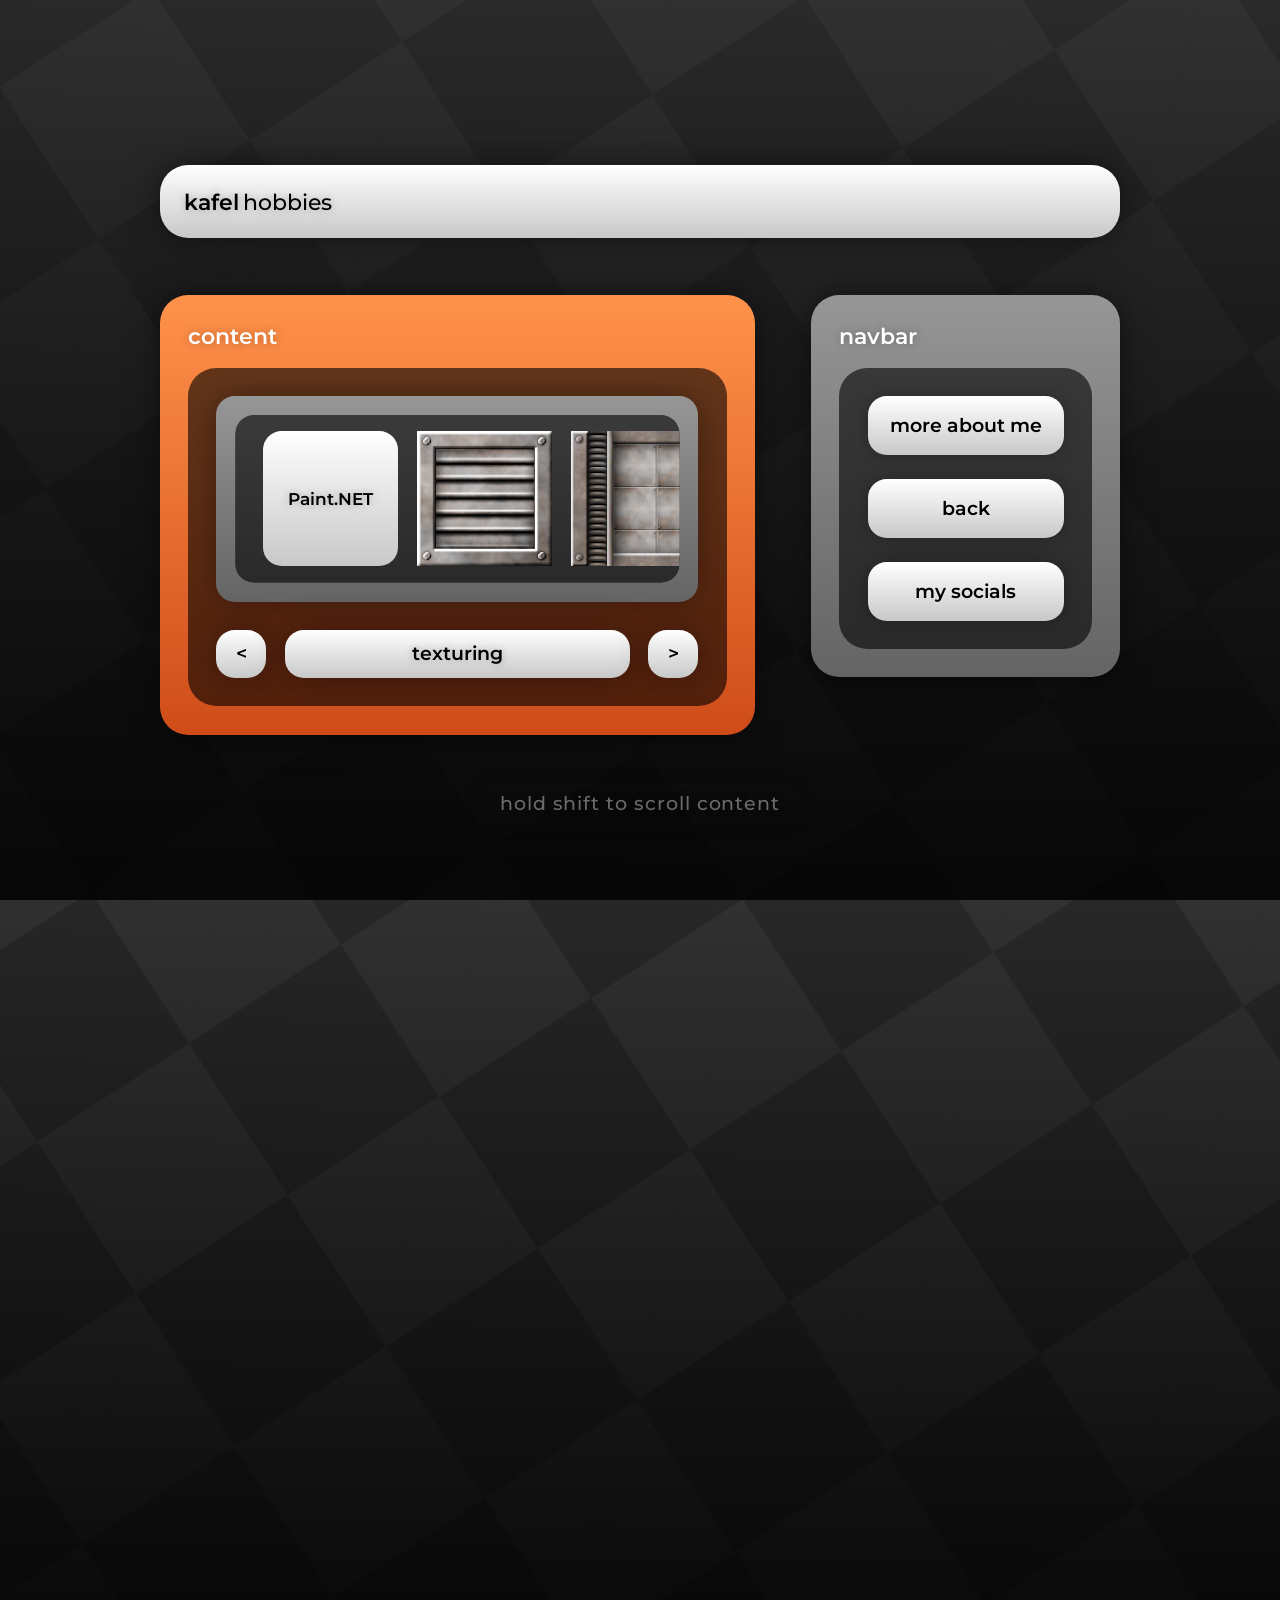
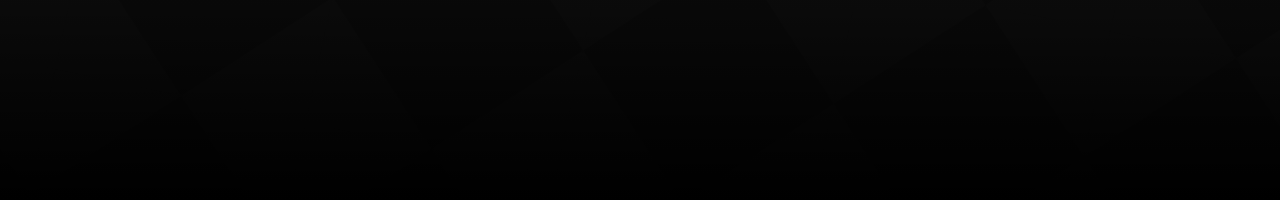
==== commit 36b3edfe: "a" ====
--- a/hobbies.html
+++ b/hobbies.html
@@ -53,7 +53,7 @@
                                         Luau
                                     </div>
                                     <img src="works/coding/oxyui.png" id="works/coding/o.mp4" />
-                                    <img src="works/coding/oxyprev.png" />
+                                    <img src="works/coding/oxyprev.png" id="works/coding/oxy.mkv"/>
                                     <img src="works/coding/oldlink.png" id="works/coding/oldlink.mkv" />
                                     <img src="works/coding/demo.png" id="works/coding/demo.mkv" />
                                 </div>
--- a/hobbies.css
+++ b/hobbies.css
@@ -85,8 +85,8 @@
 }
 .aboutwin {
     display: flex;
-    background: #ff9661;
-    background: linear-gradient(180deg, rgba(255, 150, 97, 1) 0%, rgba(189, 69, 0, 1) 100%);
+    background: #cf4c19;
+    background: linear-gradient(0deg, rgba(207, 76, 25, 1) 0%, rgba(255, 146, 74, 1) 100%);
     border-radius: 1.5rem;
     position: relative;
     width: 100%;
@@ -416,16 +416,57 @@
 
 @media (max-aspect-ratio: 13/10) {
 
-    html, body {
-        width: 100%;
-        height: 100%;
-        
+    html {
+        height: auto !important;
+        overflow-y: auto !important;
+    }
+
+    body {
+        height: auto !important;
+        display: flex !important;
+        flex-direction: column !important;
+        justify-content: flex-start !important;
+        align-items: center !important;
+        overflow-y: auto !important;
+        padding: 0 !important;
+        margin: 0 !important;
+        box-sizing: border-box !important;
+    }
+
+    .darkthing {
+        width: 100% !important;
+        height: auto !important;
+        min-height: 100vh !important;
+        display: flex !important;
+        flex-direction: column !important;
+        justify-content: flex-start !important;
+        align-items: center !important;
+
+        padding: 3rem 0 4rem 0 !important;
+        box-sizing: border-box !important;
+
+        overflow: hidden !important;
+    }
+
+    .wrapper2 {
+        height: 100% !important;
+        min-height: 100vh !important;
+        position: absolute;
+        top: 0;
+        left: 0;
+        bottom: 0;
+        right: 0;
     }
 
     .thing {
-        width: calc(100% - 6rem);
-        height: calc(100% - 6rem);
-        gap: 3rem;
+        width: calc(100% - 6rem) !important;
+        height: auto !important;
+        max-height: none !important;
+        display: flex !important;
+        flex-direction: column !important;
+        justify-content: flex-start !important;
+        align-items: center !important;
+        gap: 3rem !important;
     }
 
     .center {
@@ -440,7 +481,8 @@
     }
     .aboutwin {
         width: 100%;
-        height: auto;
+        height: 52vh !important;
+        min-height: 380px !important;
         font-size: 1.35rem;
         padding: 2rem;
     }
